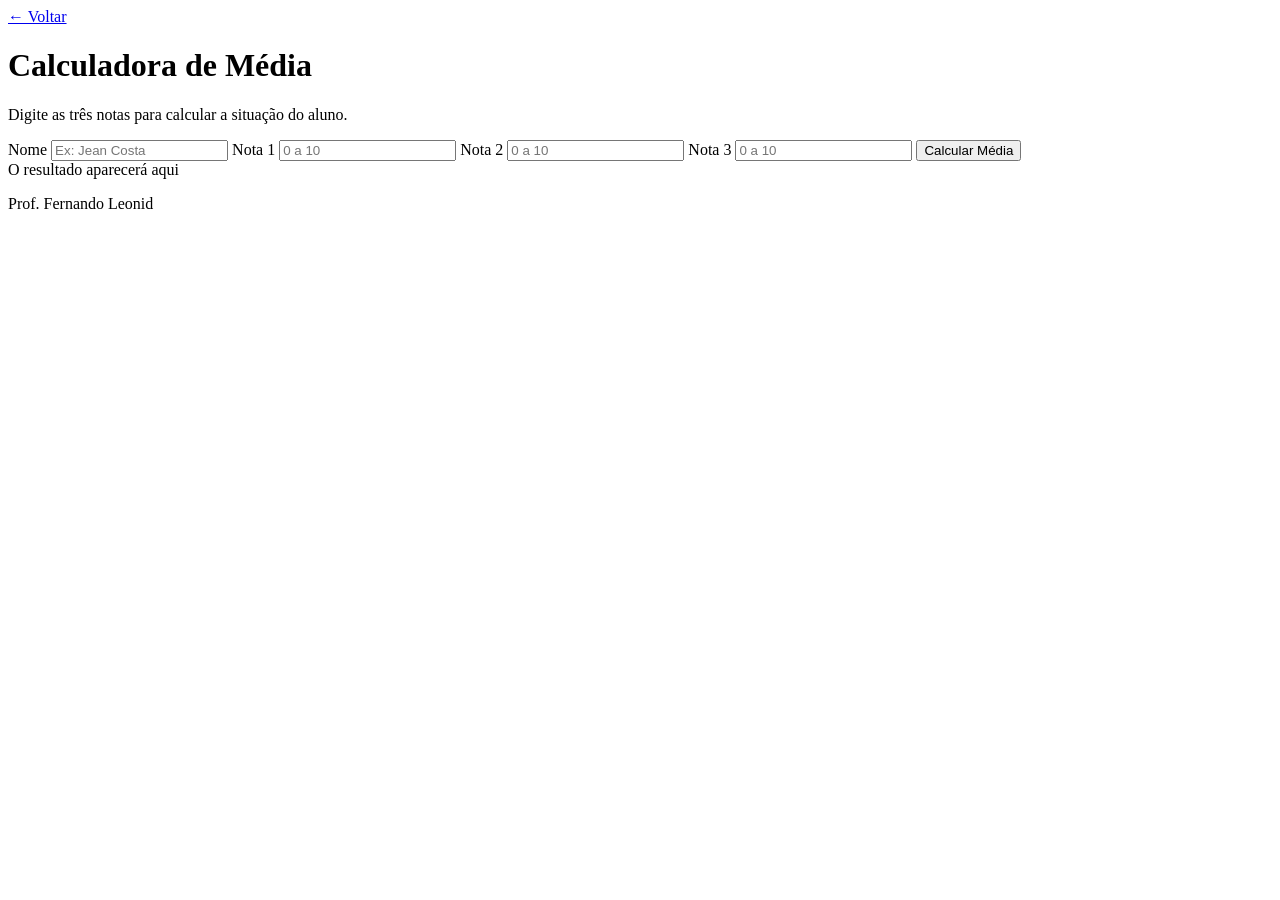
==== 03-calculadora-media/index.html @ 2d6faed3 "ALTERANDO JS" ====
<!DOCTYPE html>
<html lang="pt-BR">

<head>
  <meta charset="UTF-8" />
  <meta name="viewport" content="width=device-width, initial-scale=1.0" />
  <title>Calculadora de Média</title>
  <link rel="stylesheet" href="style.css" />
</head>

<body>

  <main>
    <div class="conteudo">

      <a href="../index.html" class="voltar">← Voltar</a>

      <h1>
        Calculadora de
        <span>Média</span>
      </h1>
      <p class="descricao">Digite as três notas para calcular a situação do aluno.</p>

      <label>Nome</label>
      <input id="nome" type="text" placeholder="Ex: Jean Costa" />

      <label>Nota 1</label>
      <input id="n1" type="number" placeholder="0 a 10" />

      <label>Nota 2</label>
      <input id="n2" type="number" placeholder="0 a 10" />

      <label>Nota 3</label>
      <input id="n3" type="number" placeholder="0 a 10" />

      <button id="buttonCalcularMedia">Calcular Média</button>

      <div id="resultadoMedia" class="resultado">
        O resultado aparecerá aqui
      </div>

    </div>
  </main>

  <footer>
    <p>Prof. Fernando Leonid</p>
  </footer>

</body>

</html>
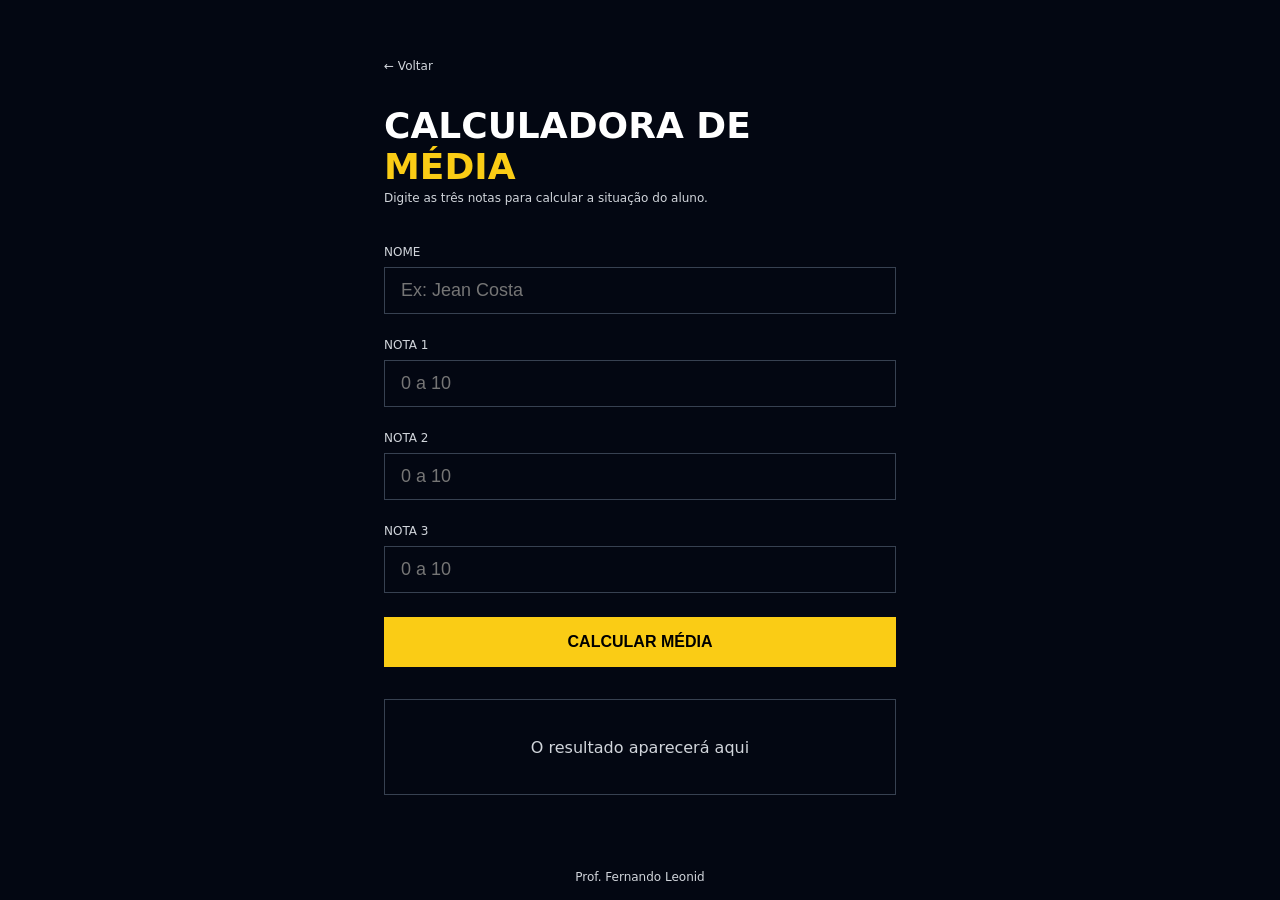
==== commit 015877bd: "ADICIONANDO FUNCIONALIDADE NO EXERCICIO 3" ====
--- a/03-calculadora-media/index.html
+++ b/03-calculadora-media/index.html
@@ -6,6 +6,7 @@
   <meta name="viewport" content="width=device-width, initial-scale=1.0" />
   <title>Calculadora de Média</title>
   <link rel="stylesheet" href="style.css" />
+  <script src="./main.js"></script>
 </head>
 
 <body>
--- a/03-calculadora-media/style.css
+++ b/03-calculadora-media/style.css
@@ -0,0 +1,153 @@
+* {
+  margin: 0;
+  padding: 0;
+  box-sizing: border-box;
+}
+
+/* Chrome, Safari, Edge, Opera */
+input::-webkit-outer-spin-button,
+input::-webkit-inner-spin-button {
+  -webkit-appearance: none;
+  margin: 0;
+}
+
+/* Firefox */
+input[type=number] {
+  -moz-appearance: textfield;
+}
+
+
+body {
+  background-color: #030712;
+  min-height: 100vh;
+  display: flex;
+  flex-direction: column;
+  font-family: system-ui, sans-serif;
+}
+
+main {
+  flex: 1;
+  display: flex;
+  align-items: center;
+  justify-content: center;
+  padding: 2rem;
+}
+
+.conteudo {
+  width: 100%;
+  max-width: 32rem;
+}
+
+.voltar {
+  display: block;
+  margin-bottom: 2rem;
+  color: #d1d5db;
+  font-size: 0.75rem;
+  text-decoration: none;
+  transition: color 0.2s;
+}
+
+.voltar:hover {
+  color: #facc15;
+}
+
+h1 {
+  display: flex;
+  flex-direction: column;
+  font-size: 2.25rem;
+  font-weight: 900;
+  color: #fff;
+  text-transform: uppercase;
+  margin-bottom: 0.25rem;
+}
+
+h1 span {
+  color: #facc15;
+}
+
+.descricao {
+  color: #d1d5db;
+  font-size: 0.75rem;
+  margin-bottom: 2.5rem;
+}
+
+label {
+  display: block;
+  margin-bottom: 0.5rem;
+  color: #d1d5db;
+  font-size: 0.75rem;
+  text-transform: uppercase;
+}
+
+input {
+  width: 100%;
+  padding: 0.75rem 1rem;
+  margin-bottom: 1.5rem;
+  color: #fff;
+  font-size: 1.125rem;
+  background: transparent;
+  border: 1px solid #374151;
+  outline: none;
+  transition: border-color 0.2s;
+}
+
+input:focus {
+  border-color: #facc15;
+}
+
+button {
+  width: 100%;
+  padding: 1rem;
+  margin-bottom: 2rem;
+  color: #000;
+  font-weight: 900;
+  font-size: 1rem;
+  background-color: #facc15;
+  border: none;
+  text-transform: uppercase;
+  cursor: pointer;
+  transition: background-color 0.2s;
+}
+
+button:hover {
+  background-color: #fde047;
+}
+
+.resultado {
+  display: flex;
+  min-height: 6rem;
+  padding: 1.5rem;
+  text-align: center;
+  color: #d1d5db;
+  border: 1px solid #374151;
+  align-items: center;
+  justify-content: center;
+}
+
+footer {
+  display: flex;
+  align-items: flex-end;
+  justify-content: center;
+}
+
+footer p {
+  color: #d1d5db;
+  font-size: 0.75rem;
+  text-align: center;
+  padding: 1rem;
+}
+
+.aprovado{
+  background-color: #14532d;
+  color:white;
+}
+
+.recuperacao{
+  background-color: #713f12;
+  color:white;
+}
+
+.reprovado{
+  background-color: #7f1d1d;
+  color:white;
+}
